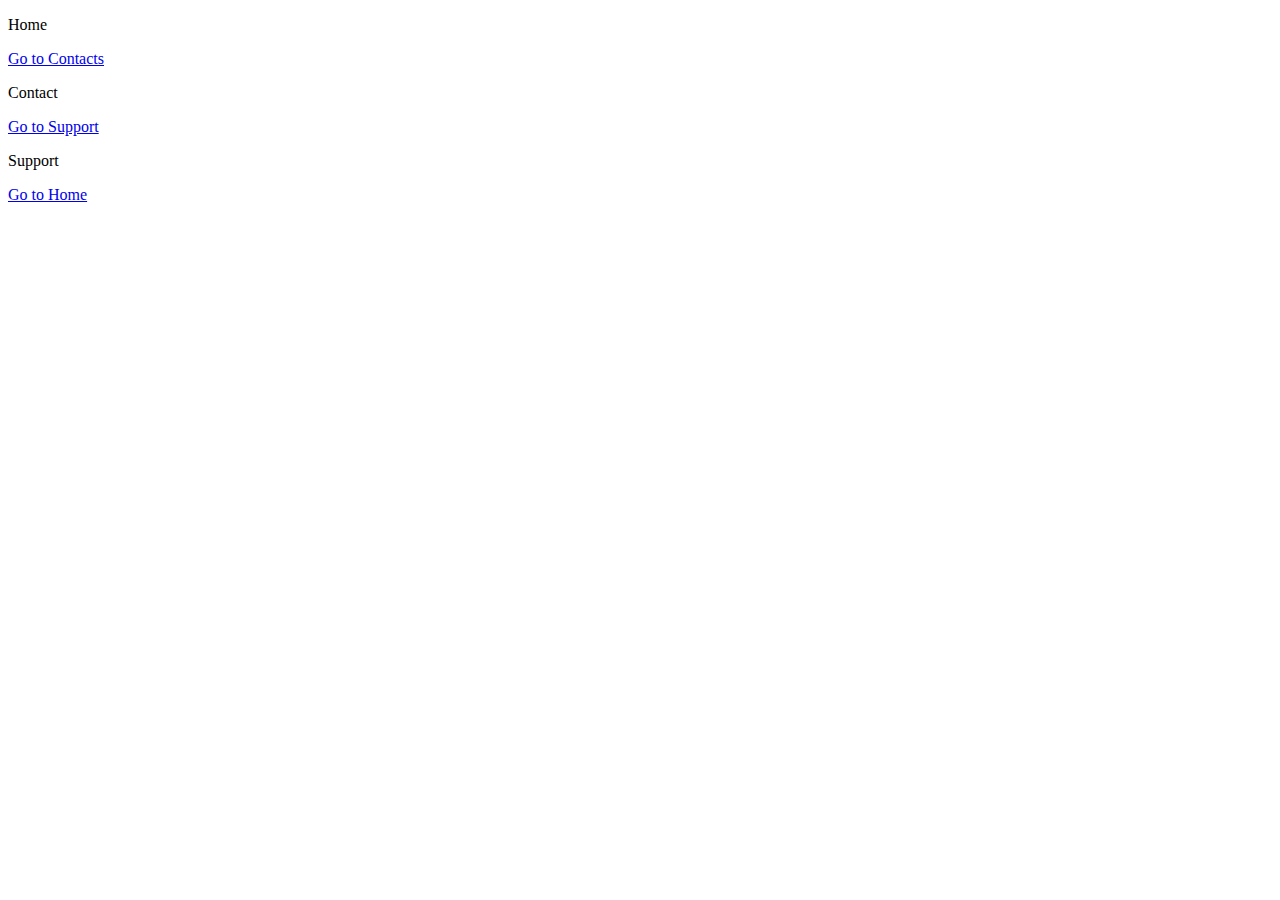
==== index.html @ 059cac57 "Renamed index.html.html to index.html" ====
<!DOCTYPE html>
<html lang="en">

<head>
    <meta charset="UTF-8">
    <meta name="viewport" content="width=device-width, initial-scale=1.0">
    <meta http-equiv="X-UA-Compatible" content="ie=edge">
    <title>Navigation Page</title>
    <link rel="stylesheet" href="try3.css">

</head>

<body>
    <div>
        <a name="a" href="#"></a>
        <section>
            <p class="x">Home</p>
        </section>
        <span><a href="#b">Go to Contacts</a></span>
    </div>
    <div>
        <a name="b" href="#"></a>
        <section>
            <p class="y">Contact</p>
        </section>
     <span><a href="#c">Go to Support</a></span>
    </div>

    <div>
        <a name="c" href="#"></a>
        <section>
            <p class="z">Support</p>
        </section>
        <span><a href="#a">Go to Home</a></span>

    </div>
</body>

</html>
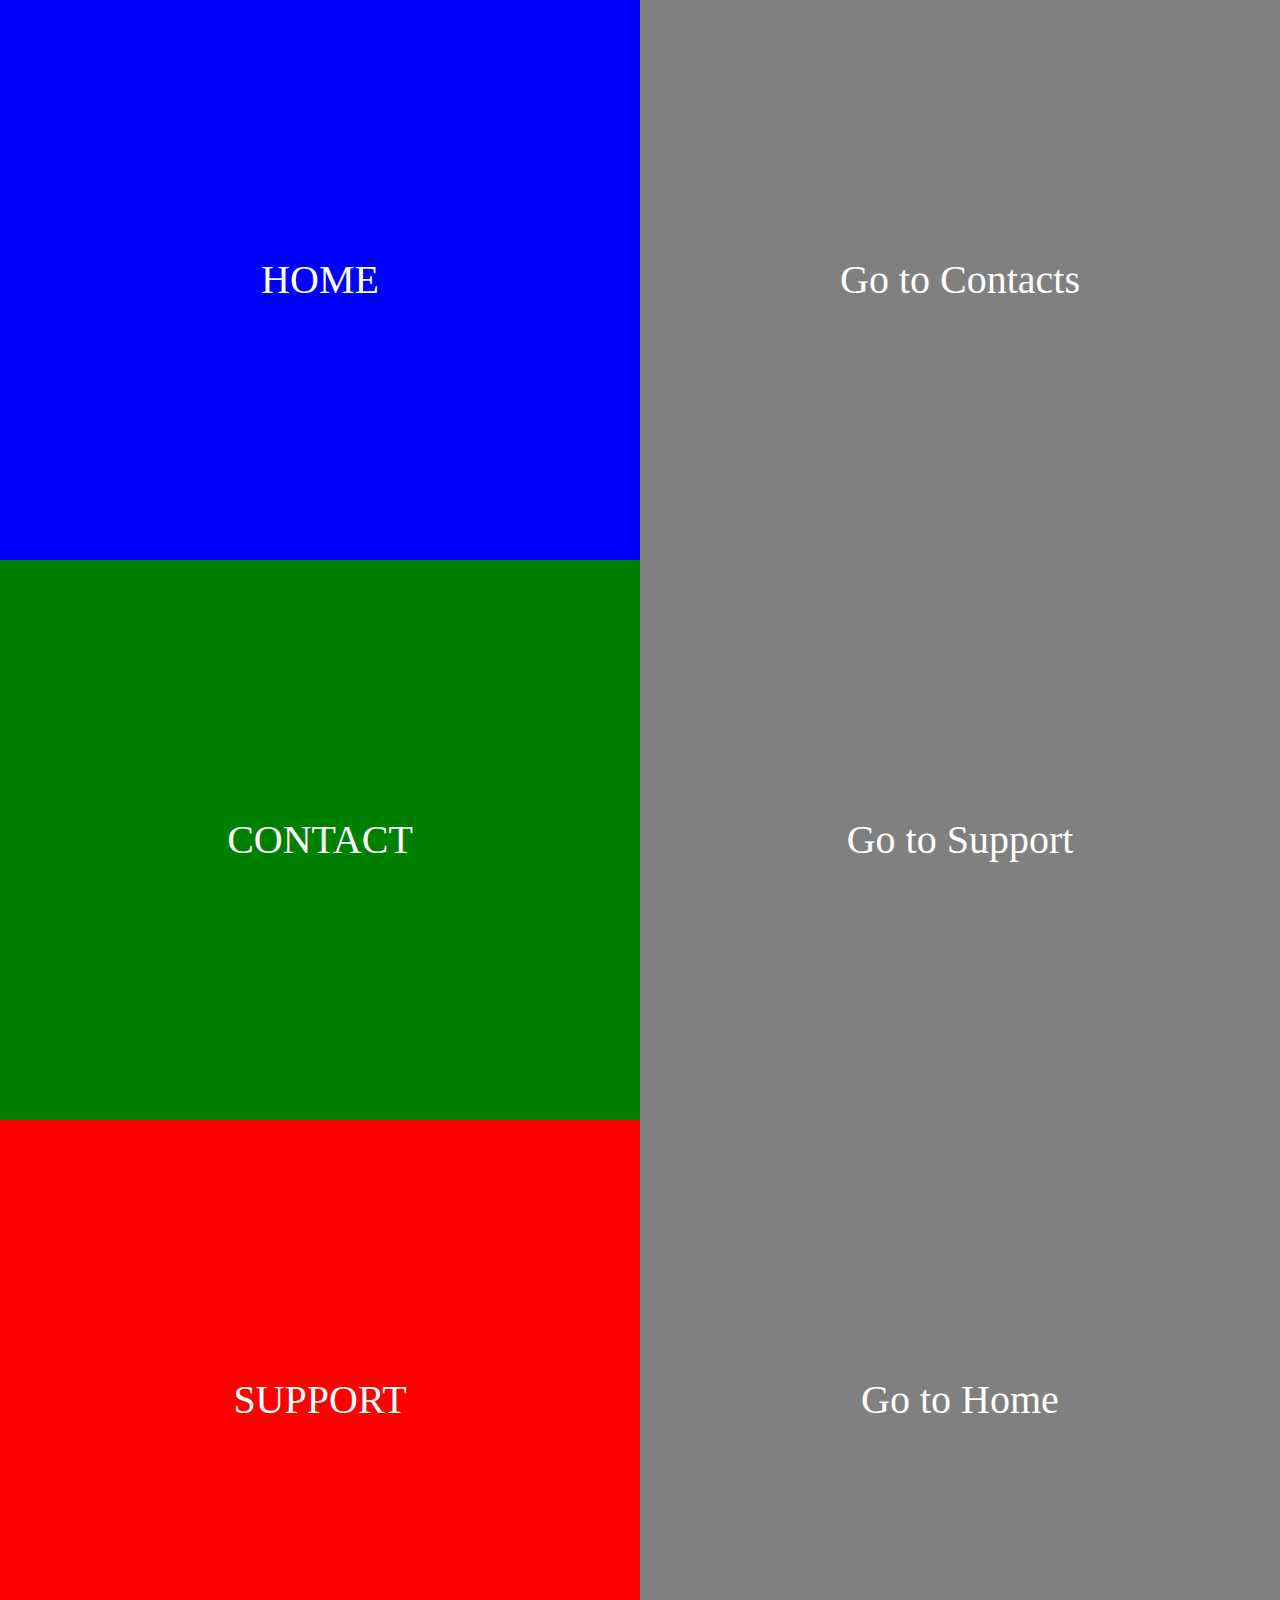
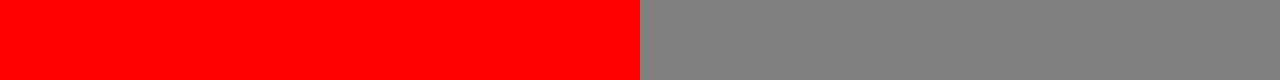
==== commit 6479e5f2: "Fixed the href link for .css" ====
--- a/index.html
+++ b/index.html
@@ -6,8 +6,8 @@
     <meta name="viewport" content="width=device-width, initial-scale=1.0">
     <meta http-equiv="X-UA-Compatible" content="ie=edge">
     <title>Navigation Page</title>
-    <link rel="stylesheet" href="try3.css">
-
+    <link rel="stylesheet" href="stylesheet.css">
+    <!-- fixed the link B/W html and css -->
 </head>
 
 <body>
--- a/stylesheet.css
+++ b/stylesheet.css
@@ -0,0 +1,57 @@
+body {
+    background-color: gray;
+    padding: 0%;
+    margin: 0%;
+}
+
+div {
+    display: flex;
+    line-height: 560px;
+    text-align: center;
+    height: 560px;
+    color: white;
+    width: 100%;
+    font-size: 30pt;
+}
+
+section {
+    width: 50%;
+    text-transform: uppercase;
+}
+
+a {
+    color: white;
+    text-decoration: none;
+    text-align: center;
+    justify-content: center;
+    font-size: 30pt;
+    margin: 0%;
+    
+    /* Remoed Scroll Commands That are not working.*/
+    
+}
+
+.x {
+    /* Removed text-shadow not working */
+    
+    background-color: blue;
+    margin: 0%;
+}
+
+.y {
+    margin: 0%;
+    text-shadow: black salmon 1px;
+    background-color: green;
+}
+
+span {
+    margin: 0%;
+    width: 50%;
+    padding: 0%;
+}
+
+.z {
+    margin: 0%;
+    text-shadow: black salmon 1px;
+    background-color: red;
+}
